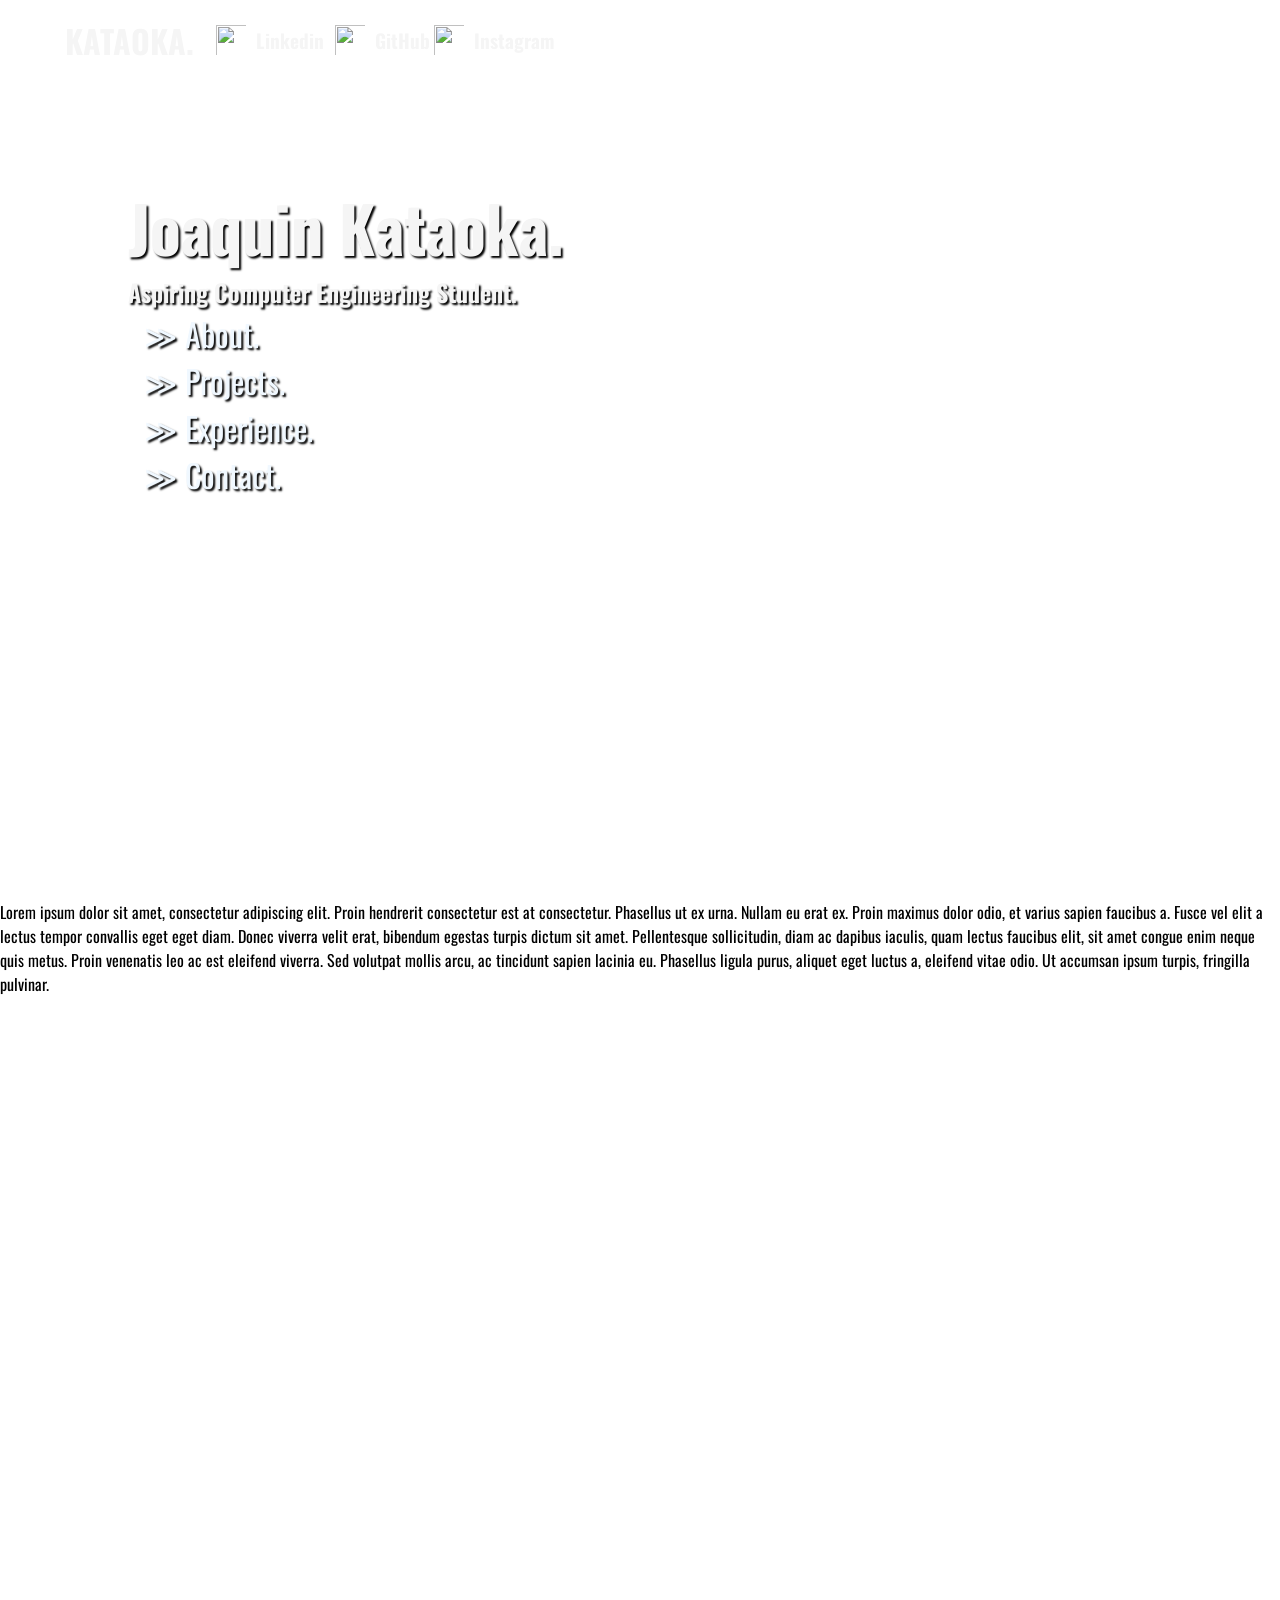
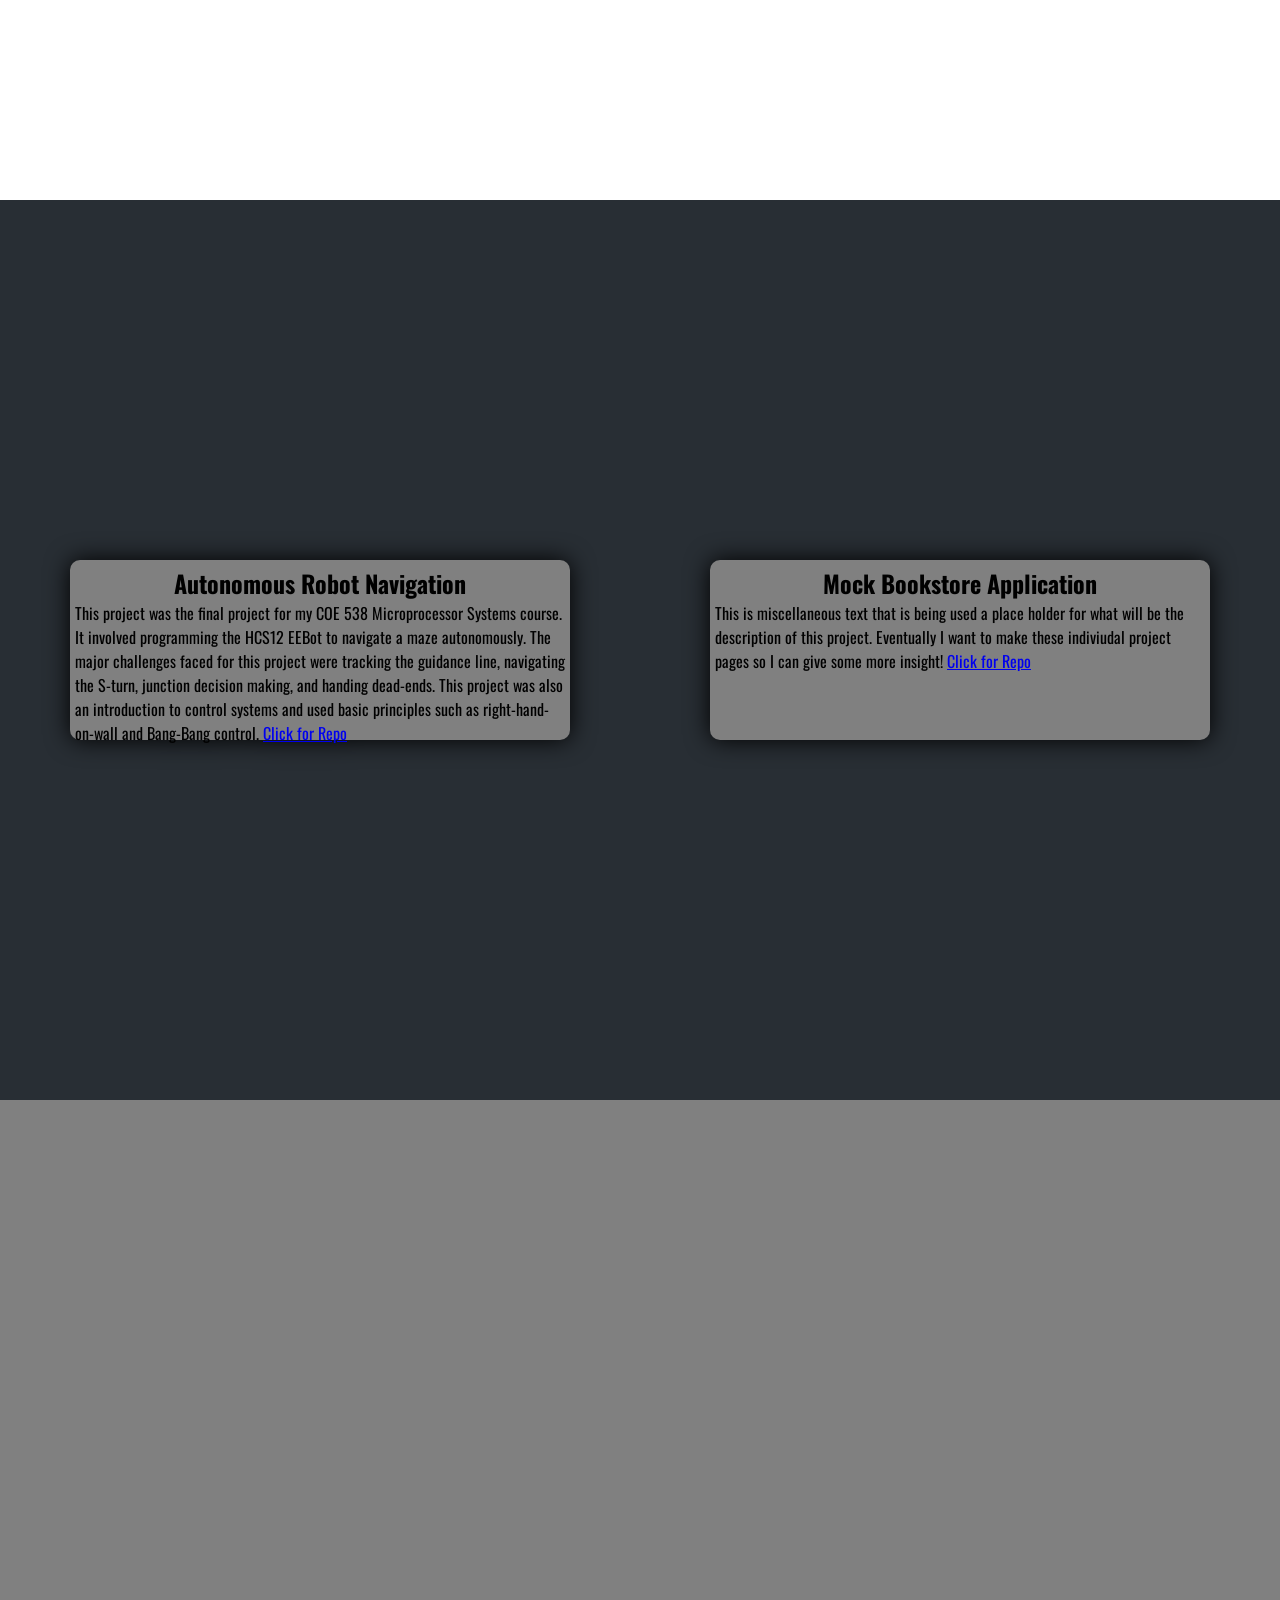
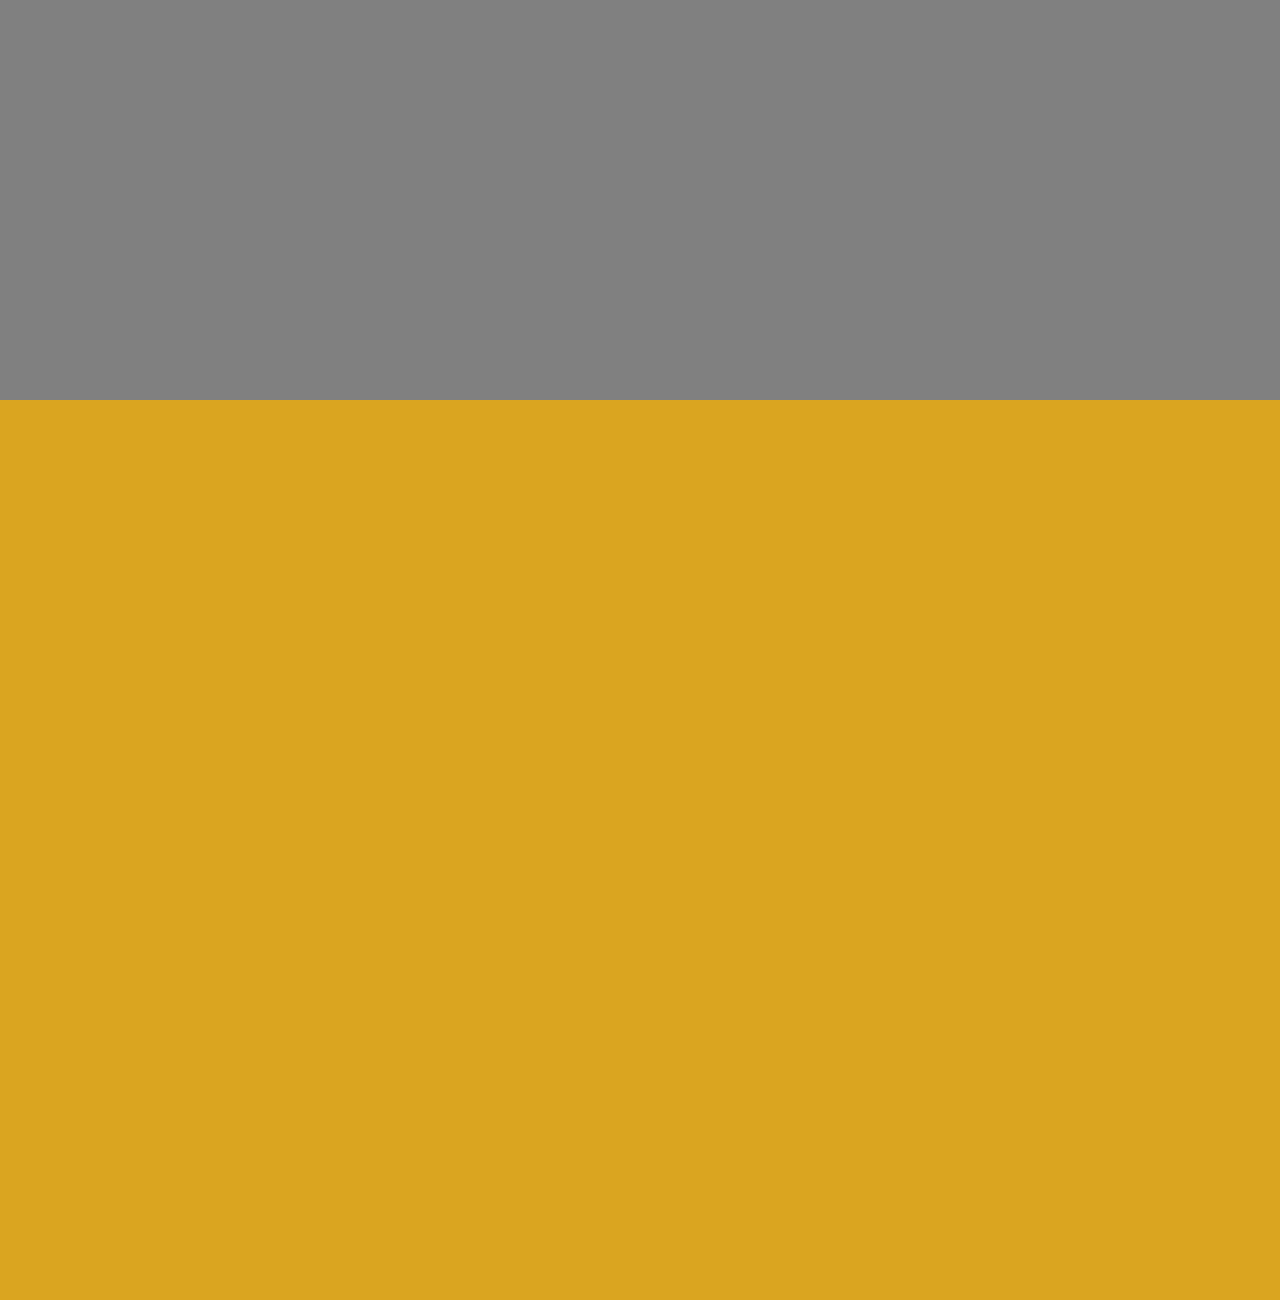
==== index.html @ 67aaed28 "Temporary commit to continue on laptop." ====
<!DOCTYPE html>
<html lang="en">
<head>
    <meta charset="UTF-8">
    <meta name="viewport" content="width=device-width, initial-scale=1.0">
    <title>J.K.Kataoka Website</title>
    <link rel = "stylesheet" href = "MainStyle.css"/>
    <link rel="preconnect" href="https://fonts.googleapis.com">
    <link rel="preconnect" href="https://fonts.gstatic.com" crossorigin>
    <link href="https://fonts.googleapis.com/css2?family=Oswald:wght@400;700&display=swap" rel="stylesheet">
    <script src="https://code.jquery.com/jquery-3.7.1.min.js" integrity="sha256-/JqT3SQfawRcv/BIHPThkBvs0OEvtFFmqPF/lYI/Cxo=" crossorigin="anonymous"></script>
    <script defer src="App.js"></script>
</head>
<body>
    <!-- Navigation Bar/Menu -->
    <nav class="navbar"> 
        <div class="navbar__container">
            <a href="#hero" id="navbar__logo">KATAOKA.</a>
            <div class="navbar_toggle" id="mobile-menu">
            <span class="bar"></span>
            <span class="bar"></span>
            <span class="bar"></span>
            </div>
            <ul class="navbar__menu">
            <li class="navbar__btn">
                <a href="https://www.linkedin.com/in/joaquinkataoka" target = "_blank" class="button">
                    <img src="Images/LinkedinLogo.png", class = "logo">
                    Linkedin
                </a>
            </li>
            <li class="navbar__btn">
                <a href="https://github.com/Keiji453" target = "_blank"  class="button">
                    <img src="Images/GitHubLogo.png", class = "logo">
                    GitHub
                </a>
            </li>
            <le class="navbar__btn">
                <a href="https://www.instagram.com/keiji_kataoka/"  target = "_blank" class="button">
                    <img src="Images/InstagramLogo.png" class = "logo">
                    Instagram
                </a>
            </le>
            </ul>
        </div>
    </nav>
    
    <!-- Title Section -->
    <section class="main" id = "hero">
        <div class="main__container">
            <div class="menu_container">
                <div class="menu_header">
                    <h1>Joaquin Kataoka.</h1>
                    <h2>Aspiring Computer Engineering Student.</h2>
                </div>
                <!--Add links bar here-->
                <div class="page__links__container">
                    <ul class="page__links__list">
                        <li class="page__link">
                            <a href="#about" class = "link">
                                ≫ About.
                            </a>
                        </li>
                        <li class="page__link">
                            <a href="#projects" class = "link">
                                ≫ Projects.
                            </a>
                        </li>
                        <li class="page__link">
                            <a href="#experience" class = "link">
                                ≫ Experience.
                            </a>
                        </li>
                        <li class="page__link">
                            <a href="#contact" class = "link">
                                ≫ Contact.
                            </a>
                        </li>
                    </ul>
                </div>
            </div>
        </div>
    </section>

    <!-- About section -->
    <section class="about" id="about">
        <div class="about__container">
            <div class="about__contents">
                <p>
                    Lorem ipsum dolor sit amet, consectetur adipiscing elit. Proin hendrerit consectetur est at consectetur. Phasellus ut ex urna. Nullam eu erat ex. Proin maximus dolor odio, et varius sapien faucibus a. Fusce vel elit a lectus tempor convallis eget eget diam. Donec viverra velit erat, bibendum egestas turpis dictum sit amet. Pellentesque sollicitudin, diam ac dapibus iaculis, quam lectus faucibus elit, sit amet congue enim neque quis metus. Proin venenatis leo ac est eleifend viverra. Sed volutpat mollis arcu, ac tincidunt sapien lacinia eu. Phasellus ligula purus, aliquet eget luctus a, eleifend vitae odio. Ut accumsan ipsum turpis, fringilla pulvinar.
                </p>
            </div>
        </div>
    </section>

    <!-- Projects Section -->
    <section class="projects" id="projects">
        <div class="projects__title__card">
          <h1>Projects.</h1>
        </div>
        <div class="projects__container">
          <div class="project__card">
            <h2>Autonomous Robot Navigation</h2>
            <p>This project was the final project for my COE 538 Microprocessor Systems course. It involved programming the HCS12 EEBot to navigate a maze autonomously. The major challenges faced for this project were tracking the guidance line, navigating the S-turn, junction decision making, and handing dead-ends. This project was also an introduction to control systems and used basic principles such as right-hand-on-wall and Bang-Bang control.  <a href="https://github.com/Keiji453/EEBot-Maze-Navigation---COE-538" target="_blank">Click for Repo</a></p>
          </div>
          <div class="project__card">
            <h2>Mock Bookstore Application</h2>
            <p>This is miscellaneous text that is being used a place holder for what will be the description of this project. Eventually I want to make these indiviudal project pages so I can give some more insight! <a href="https://github.com/Keiji453/COE528-Group-16-Final-Project" target="_blank">Click for Repo</a></p>
          </div>
        </div>
    </section>

    <section class="experience" id="experience"></section>
    <section class="contact" id="contact"></section>

    <!-- <div class="noise"></div> -->
</body>
</html>
---- MainStyle.css ----
*{
    box-sizing: border-box;
    margin: 0;
    padding: 0;
    font-family: 'Oswald', sans-serif;
}

html {
    scroll-behavior: smooth;
}

section {
    height: 100vh;
    width: 100vw;
}

/* Navigation Bar */

.navbar{
    background: none;
    height: 80px;
    display: flex;
    justify-content: center;
    align-items: center;
    font-size: 1.2rem;
    position: fixed; 
    top: 0px;
    z-index: 999; /*Forces to top*/
}

.navbar__container {
    display: flex;
    justify-content: space-between;
    height: 80px;
    z-index: 1;
    width: 100%;
    margin: 0 auto;
    padding: 0 50px;
    font-weight: bold;
}

#navbar__logo{
    margin: 15px;
    display: flex;
    align-items: center;
    cursor: pointer;
    text-decoration: none;
    font-size: 2rem;
    color: whitesmoke;
}

.navbar__menu {
    display: flex;
    align-items: center;
    list-style: none;
    text-align: center;
}

.navbar__btn {
    display: flex;
    justify-content: center;
    align-items: center;
    padding: 0 1rem;
    width: 100%;
}

.logo {
    height: 50px;
    width: 50px;
    padding: 10px;
}

.button {
    display: flex;
    justify-content: center;
    align-items: center;
    text-decoration: none;
    padding: 10px 10px;
    height: 48px;
    width: 48px;
    border: none;
    outline: none;
    background: none;
    color: whitesmoke;
    margin: 0 1rem;
}

.button:hover {
    color: aqua;
    transition: all 0.3s ease;
}
/* Main Section */
.main__container {
    overflow: hidden;
    display:flex;
    justify-content: center;
    align-items: center;
    background-image: url('Images/Background_Toronto.jpg');
    height: 100vh;
    top: 0px;

    /* Create the parallax scrolling effect */
    background-attachment: fixed;
    background-position: center;
    background-repeat: no-repeat;
    background-size: cover;
}

/* .main__content {
    position: absolute;
    top: 20vh;
    left: 10vw;
    z-index: 1;
}

.main__content h1 {
    font-size: 4rem;
    color: whitesmoke;
    text-shadow: 2px 2px 2px black;
}
.main__content h2 {
    font-size: 1.5rem;
    color: whitesmoke;
    text-shadow: 2px 2px 2px black;
} */

.menu_container {
    position: fixed;
    top: 20vh;
    left: 10vw;
    z-index: 9999;
}

.menu_container h1 {
    font-size: 4rem;
    color: whitesmoke;
    text-shadow: 2px 2px 2px black;
}
.menu_container h2 {
    font-size: 1.5rem;
    color: whitesmoke;
    text-shadow: 2px 2px 2px black;
}

.page__links__container {
    align-self: last baseline;
    display: grid ;
    height: 60vh;
    width: 100vw;
    grid-template-columns: 1fr 1fr;
    grid-column: 50vw;
}

/* .page__links__list {
    background-color: transparent;
    margin: 0 9rem;
    padding: 0 3rem;
    width: 75%;
    list-style:disc;
} */

.page__link {
    display: flex;
    justify-content: left;
    align-items: left;
    padding: 0 1rem;
    width: 100%;
}

.link {
    color:aliceblue;
    text-decoration: none;
    text-shadow: 2px 2px 2px black;
    font-size: 2rem;
    border: none;
    outline: none;
    background: none;
    transition: color 0.5s ease, font-weight 0.5s ease;
}

.link-active {
    margin-left: 1ch;
    color: aqua;
}

.link:hover {
    color: aqua;
    transition: all 0.3s ease;
}

/* About Section */

.about__container {

}

.about__container {

}

/* Projects Section */
.projects {
    background-color: chocolate;
}

.projects__title__card {
    position:absolute;
    left: 0;
    top: 110vh;
    display: flex;
    justify-content: center;
    align-items: center;
    z-index: 1;
    width: 100%;
    max-width: 35vw;
    padding: 0;
    border-radius: 10px;
    color: white;
    font-size: 2.5rem;
}


.projects__container {
    display: grid;
    grid-template-columns: 1fr 1fr;
    align-items: center;
    justify-self: center;
    margin: 0 auto;
    height: 100vh;
    background-color: #282E34;
    z-index: 0;
    width: 100%;
    max-width: 100vw;
    padding: 0;
}

.project__card {
    display: grid;
    grid-template-rows: 0.25fr 1.75fr;
    justify-items: center;
    z-index: 3;
    margin: 0 auto;
    height: 20vh;
    background-color: grey;
    width: 100%;
    max-width: 500px;
    padding: 5px;
    border-radius: 10px;
    filter:drop-shadow(0 0 0.75rem black);
}

.experience {
    background-color: grey;
}

.contact {
    background-color: goldenrod;
}
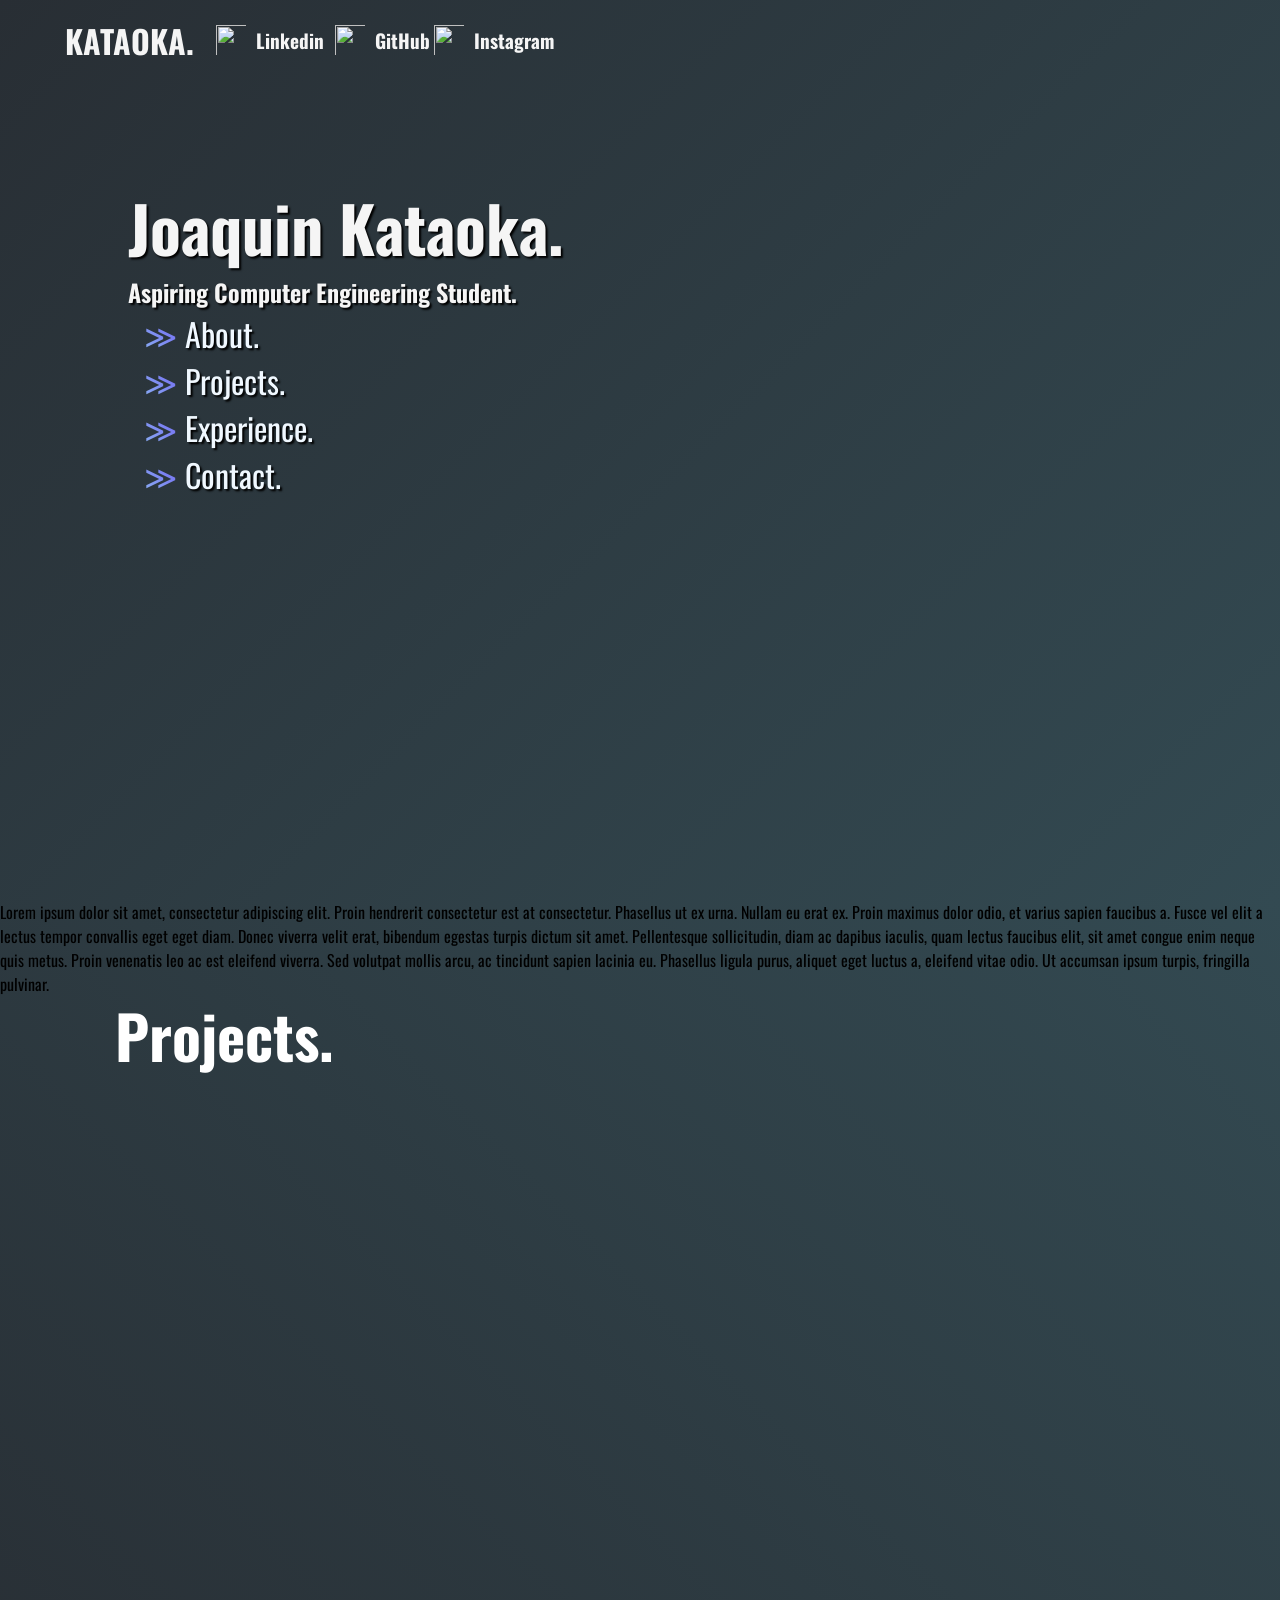
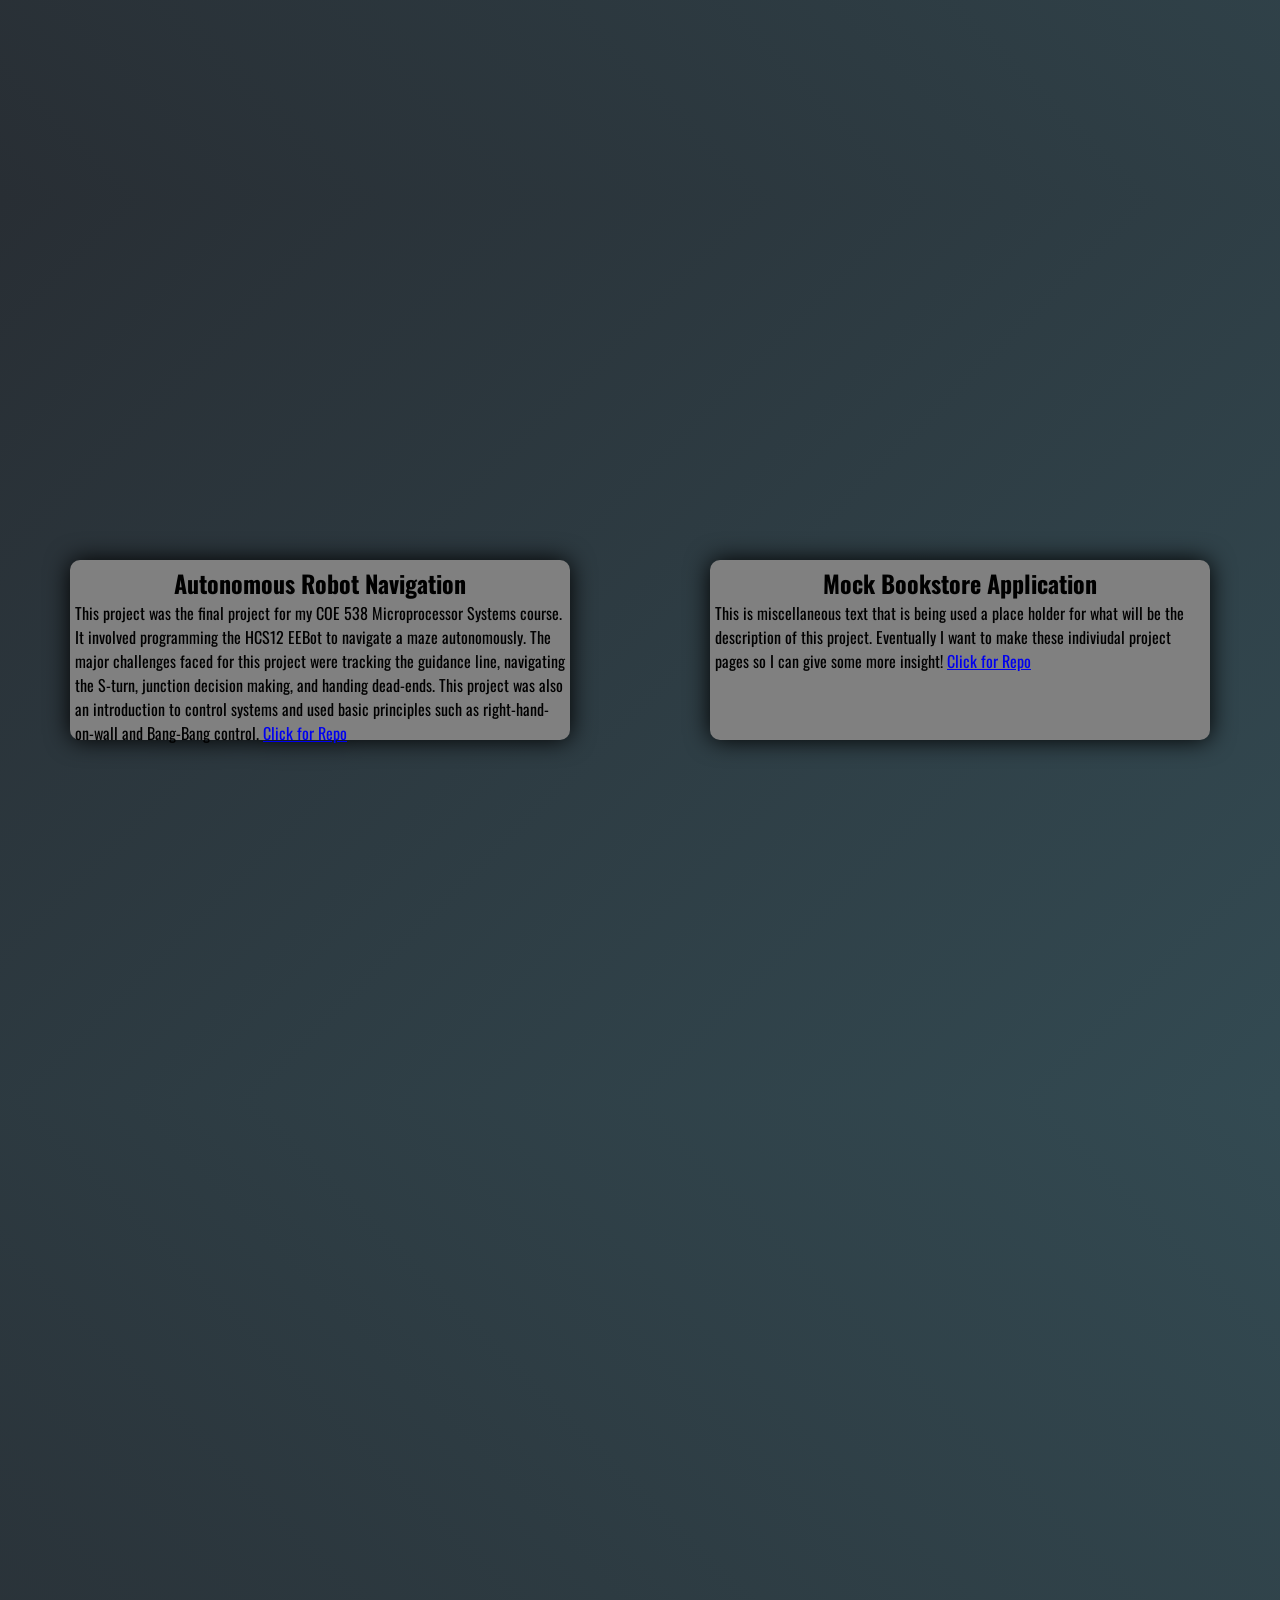
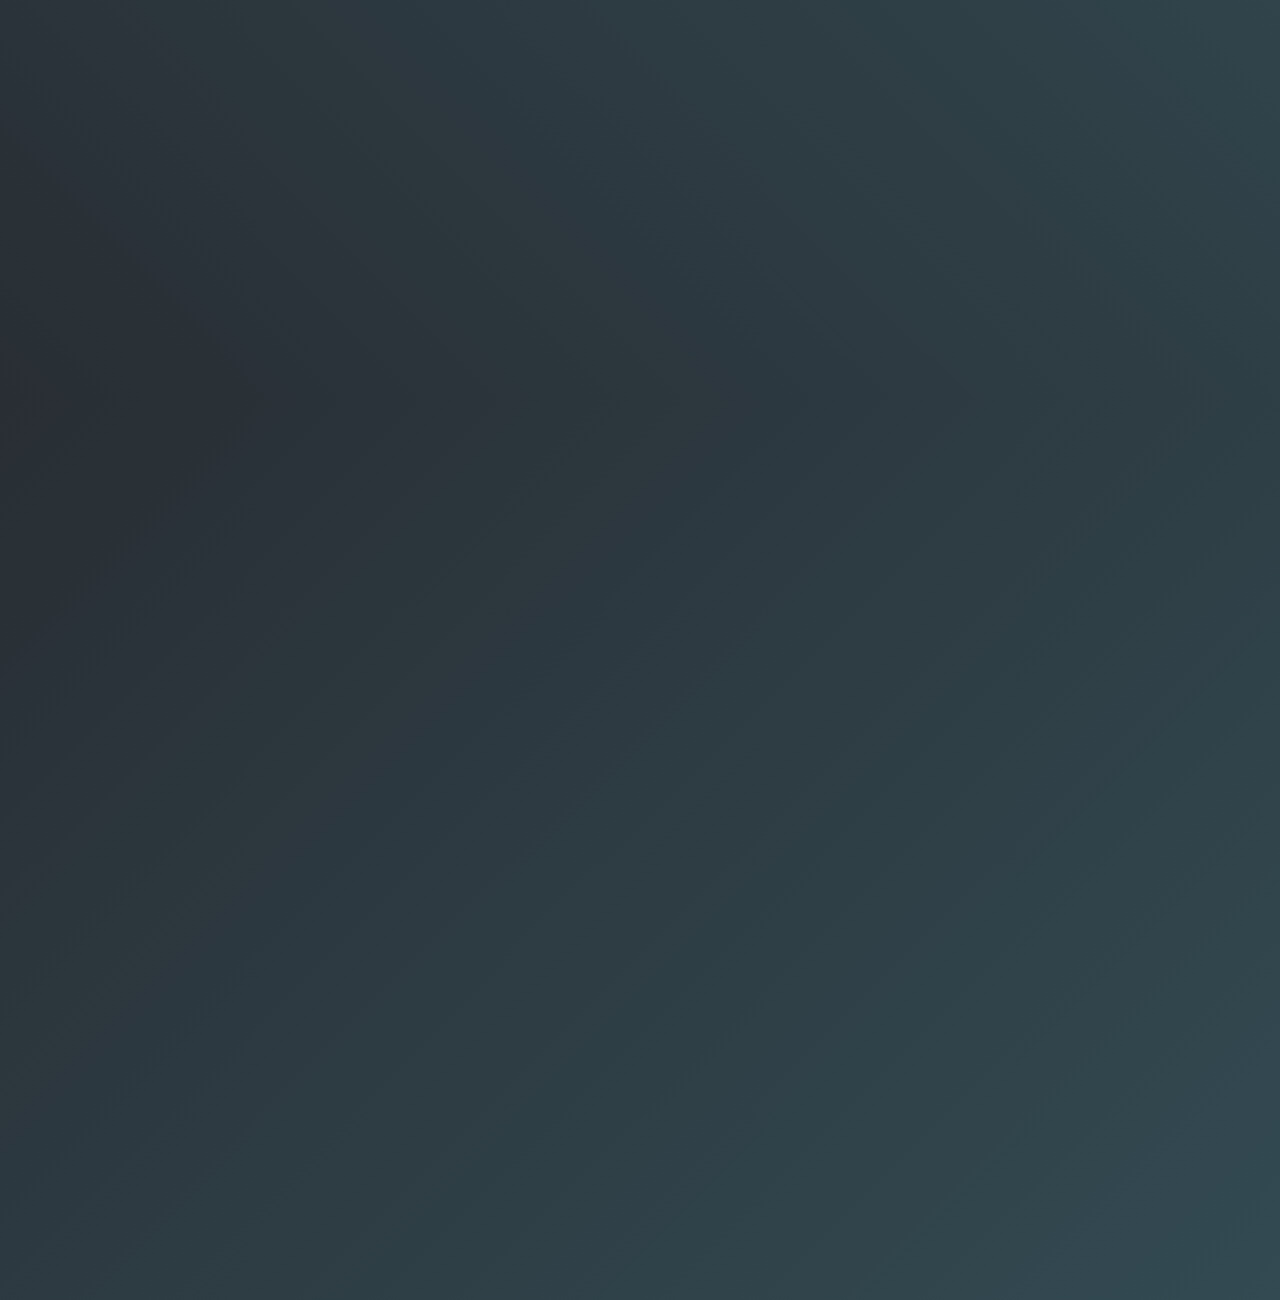
==== commit e172b48a: "Add some fancy css styling to the pages, change pointer link arrows to before pseudo elements." ====
--- a/index.html
+++ b/index.html
@@ -57,22 +57,22 @@
                     <ul class="page__links__list">
                         <li class="page__link">
                             <a href="#about" class = "link">
-                                ≫ About.
+                                About.
                             </a>
                         </li>
                         <li class="page__link">
                             <a href="#projects" class = "link">
-                                ≫ Projects.
+                                Projects.
                             </a>
                         </li>
                         <li class="page__link">
                             <a href="#experience" class = "link">
-                                ≫ Experience.
+                                Experience.
                             </a>
                         </li>
                         <li class="page__link">
                             <a href="#contact" class = "link">
-                                ≫ Contact.
+                                Contact.
                             </a>
                         </li>
                     </ul>
--- a/MainStyle.css
+++ b/MainStyle.css
@@ -9,9 +9,18 @@
     scroll-behavior: smooth;
 }
 
+section:nth-child(even) {
+    background-image: linear-gradient(315deg, #334A52, #282E34);
+}
+
+section:nth-child(odd) {
+    background-image: linear-gradient(225deg, #334A52, #282E34);
+}
+
 section {
     height: 100vh;
     width: 100vw;
+    
 }
 
 /* Navigation Bar */
@@ -167,6 +176,7 @@
     width: 100%;
 }
 
+
 .link {
     color:aliceblue;
     text-decoration: none;
@@ -178,6 +188,17 @@
     transition: color 0.5s ease, font-weight 0.5s ease;
 }
 
+.link::before {
+    background-image: linear-gradient(45deg,rgb(140, 181, 242),rgb(110, 89, 243));
+    background-clip: text;
+    color: transparent;
+    text-shadow: none;
+    font: inherit;
+    font-size: inherit;
+    content: "≫";
+}
+
+
 .link-active {
     margin-left: 1ch;
     color: aqua;
@@ -227,7 +248,7 @@
     justify-self: center;
     margin: 0 auto;
     height: 100vh;
-    background-color: #282E34;
+    /* background-color: #282E34; */
     z-index: 0;
     width: 100%;
     max-width: 100vw;
@@ -249,10 +270,10 @@
     filter:drop-shadow(0 0 0.75rem black);
 }
 
-.experience {
+/* .experience {
     background-color: grey;
 }
 
 .contact {
     background-color: goldenrod;
-}+} */
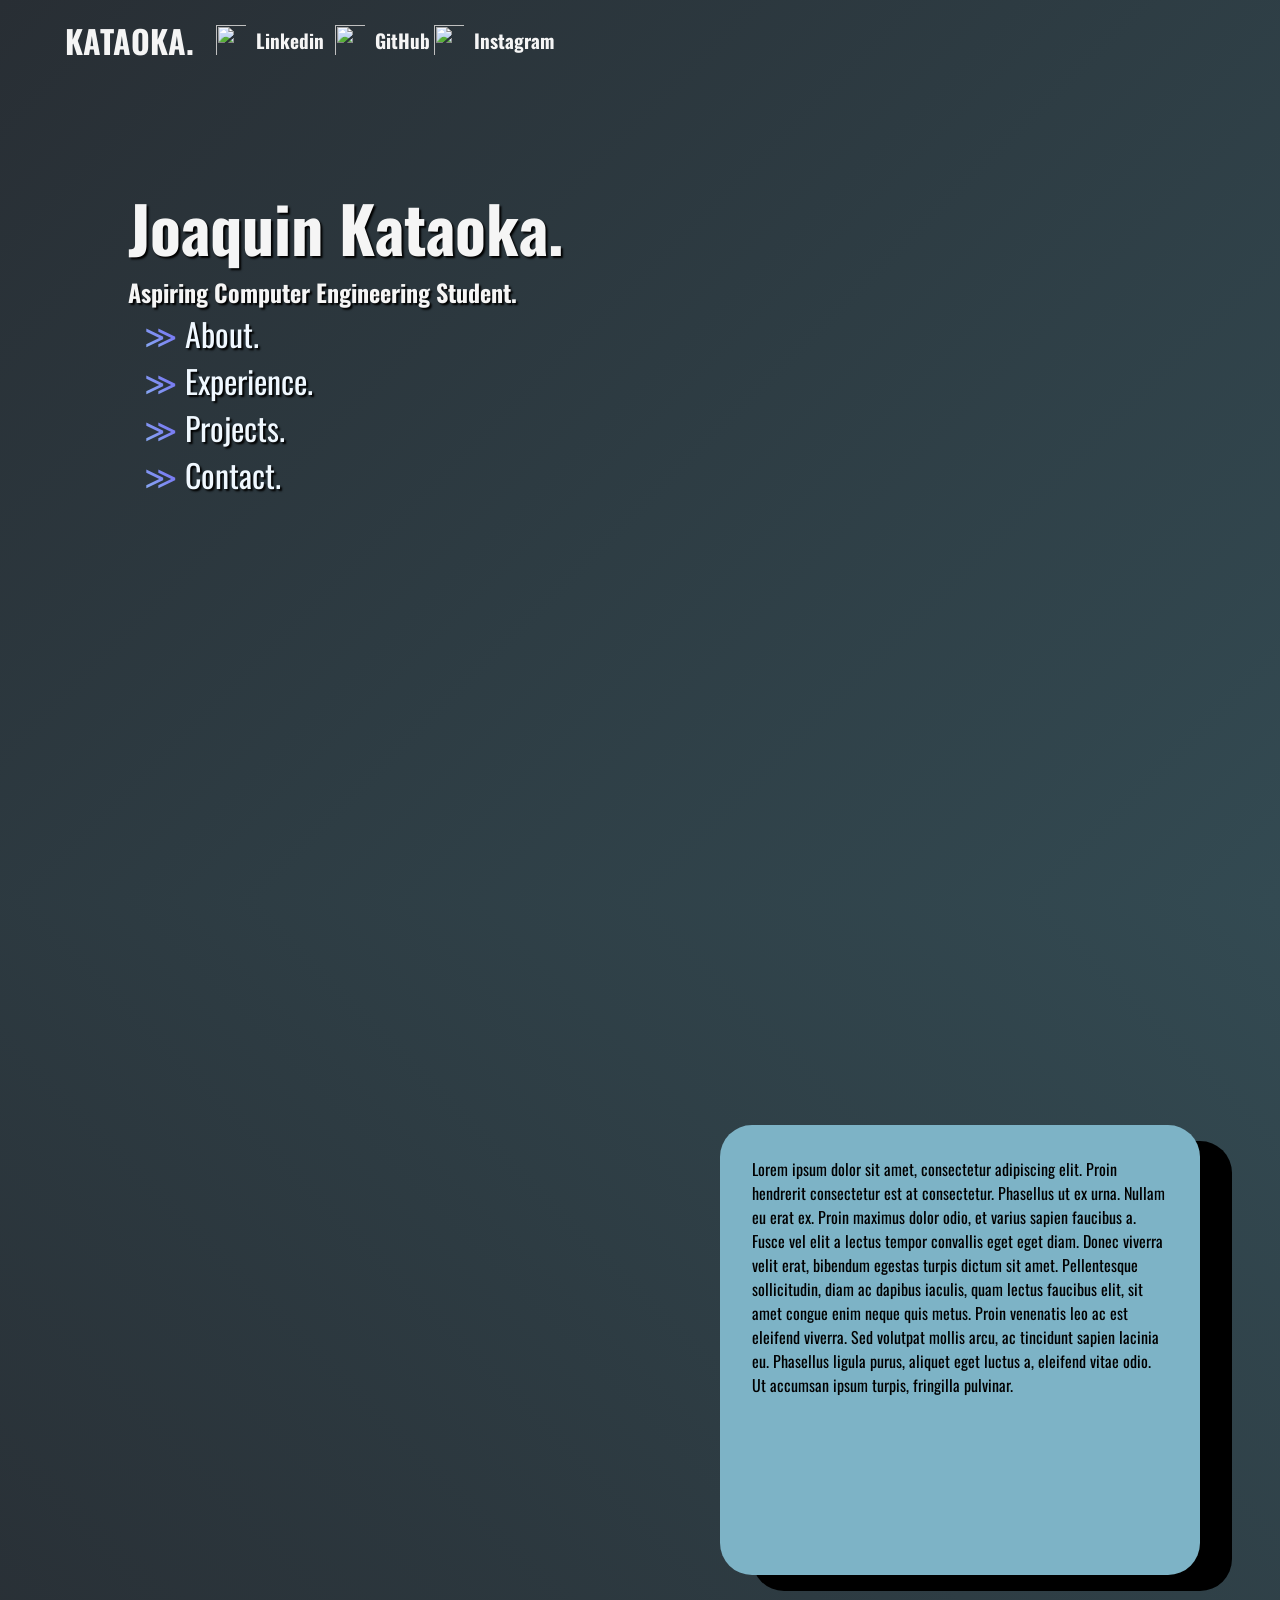
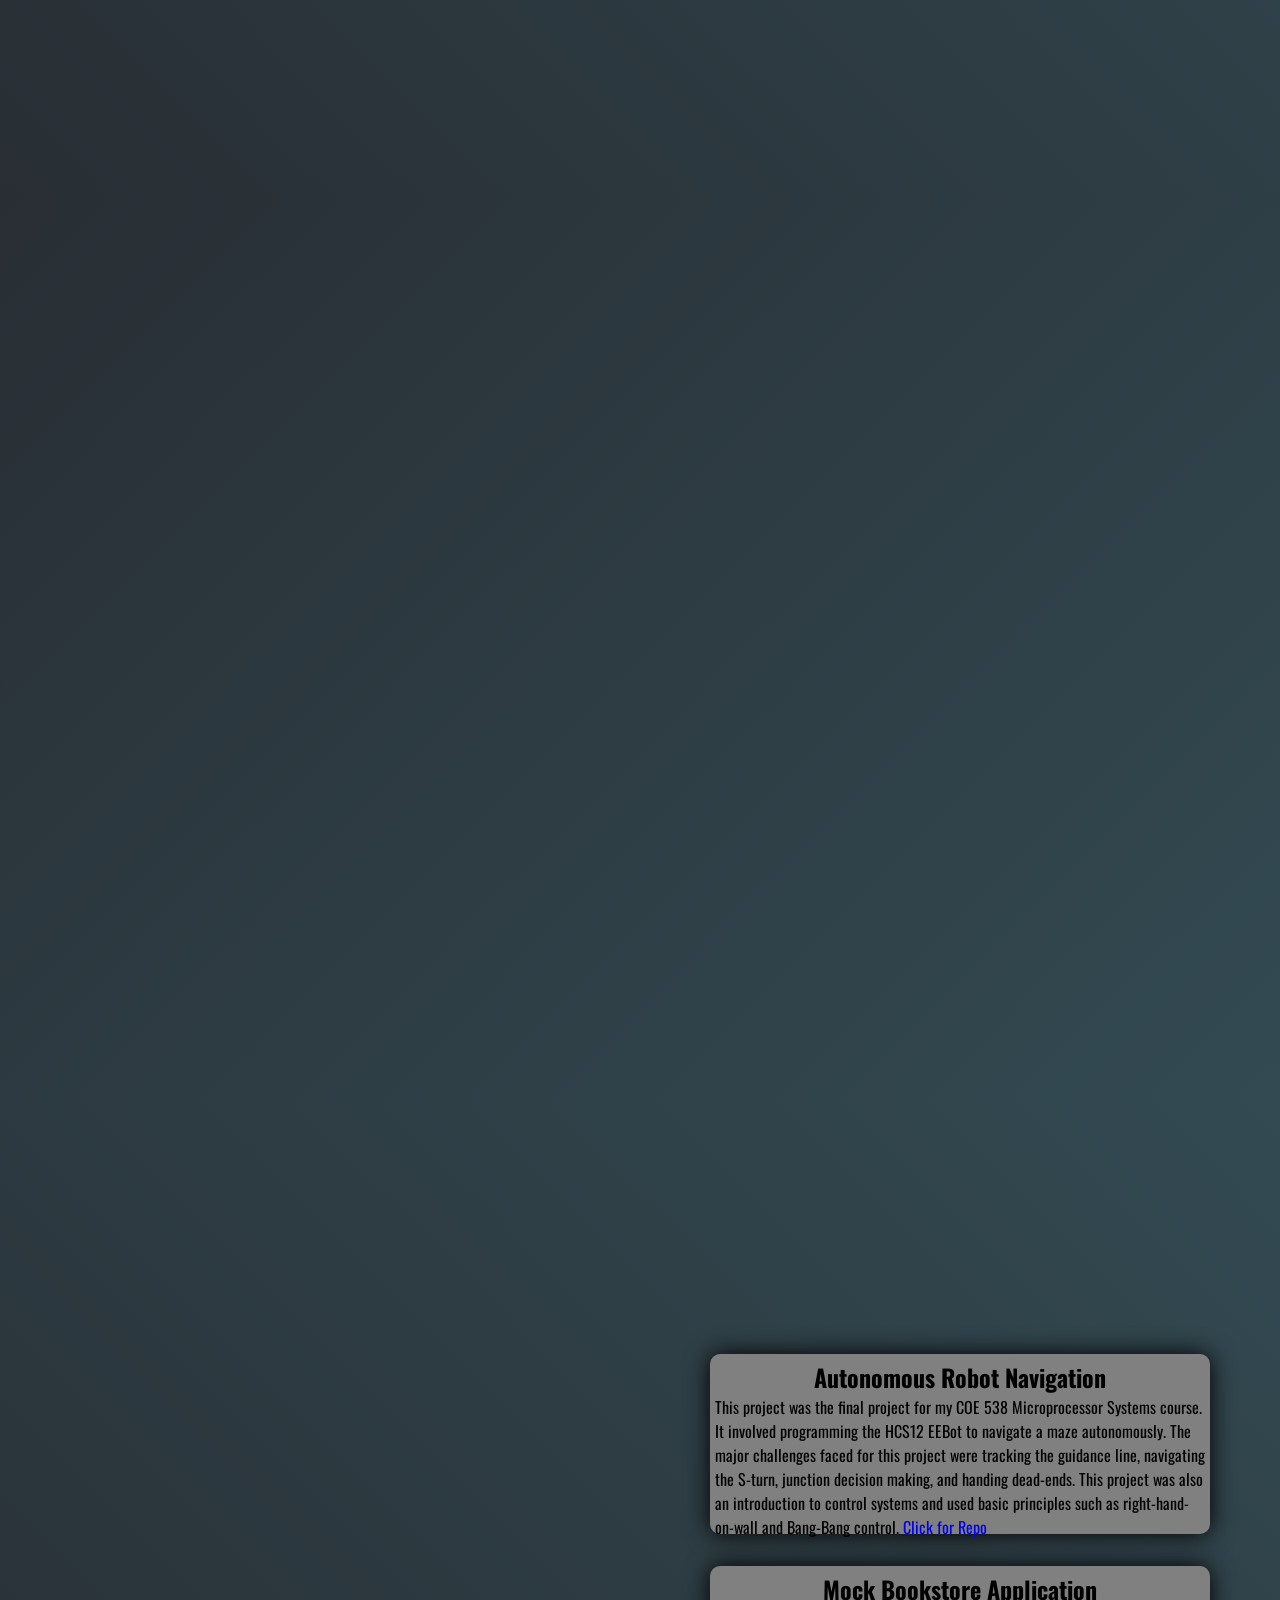
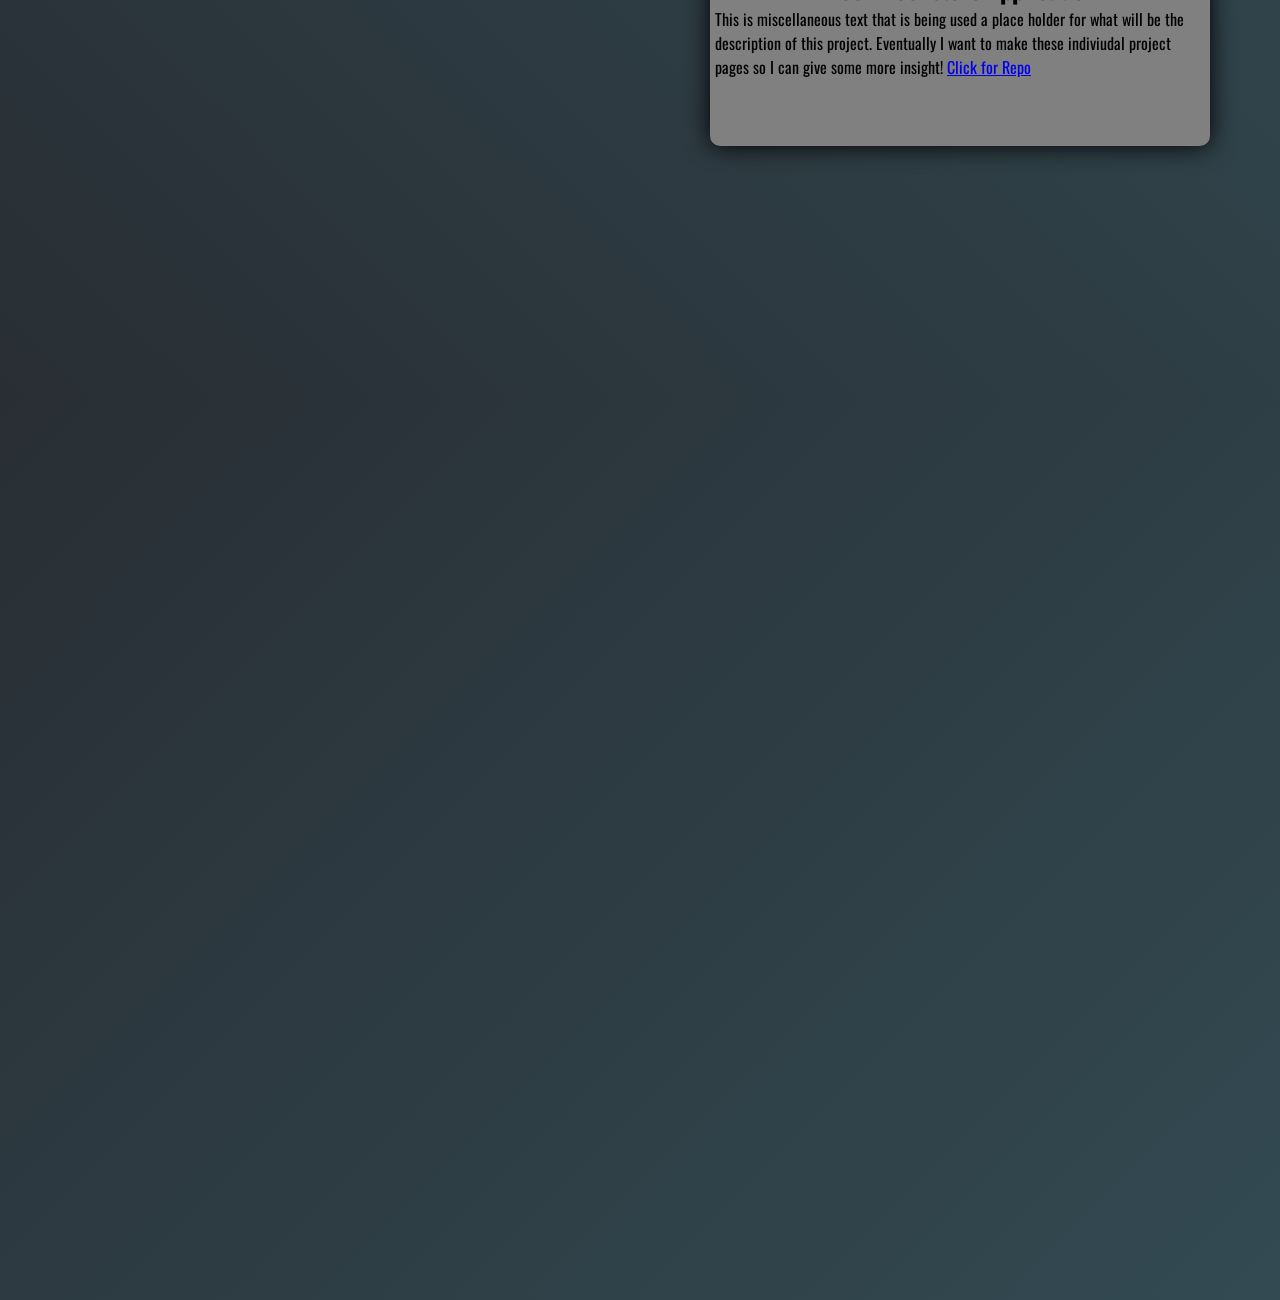
==== commit af842125: "Fomrmats about and projects pages to new format" ====
--- a/index.html
+++ b/index.html
@@ -61,13 +61,13 @@
                             </a>
                         </li>
                         <li class="page__link">
-                            <a href="#projects" class = "link">
-                                Projects.
+                            <a href="#experience" class = "link">
+                                Experience.
                             </a>
                         </li>
                         <li class="page__link">
-                            <a href="#experience" class = "link">
-                                Experience.
+                            <a href="#projects" class = "link">
+                                Projects.
                             </a>
                         </li>
                         <li class="page__link">
@@ -85,31 +85,40 @@
     <section class="about" id="about">
         <div class="about__container">
             <div class="about__contents">
-                <p>
-                    Lorem ipsum dolor sit amet, consectetur adipiscing elit. Proin hendrerit consectetur est at consectetur. Phasellus ut ex urna. Nullam eu erat ex. Proin maximus dolor odio, et varius sapien faucibus a. Fusce vel elit a lectus tempor convallis eget eget diam. Donec viverra velit erat, bibendum egestas turpis dictum sit amet. Pellentesque sollicitudin, diam ac dapibus iaculis, quam lectus faucibus elit, sit amet congue enim neque quis metus. Proin venenatis leo ac est eleifend viverra. Sed volutpat mollis arcu, ac tincidunt sapien lacinia eu. Phasellus ligula purus, aliquet eget luctus a, eleifend vitae odio. Ut accumsan ipsum turpis, fringilla pulvinar.
-                </p>
+                <div class="about__flex_container">
+                    <div class="about__text_container">
+                        <p>
+                            Lorem ipsum dolor sit amet, consectetur adipiscing elit. Proin hendrerit consectetur est at consectetur. Phasellus ut ex urna. Nullam eu erat ex. Proin maximus dolor odio, et varius sapien faucibus a. Fusce vel elit a lectus tempor convallis eget eget diam. Donec viverra velit erat, bibendum egestas turpis dictum sit amet. Pellentesque sollicitudin, diam ac dapibus iaculis, quam lectus faucibus elit, sit amet congue enim neque quis metus. Proin venenatis leo ac est eleifend viverra. Sed volutpat mollis arcu, ac tincidunt sapien lacinia eu. Phasellus ligula purus, aliquet eget luctus a, eleifend vitae odio. Ut accumsan ipsum turpis, fringilla pulvinar.
+                        </p>
+                    </div>
+                </div>
             </div>
         </div>
     </section>
 
+    <section class="experience" id="experience"></section>
+
     <!-- Projects Section -->
     <section class="projects" id="projects">
-        <div class="projects__title__card">
-          <h1>Projects.</h1>
-        </div>
         <div class="projects__container">
-          <div class="project__card">
-            <h2>Autonomous Robot Navigation</h2>
-            <p>This project was the final project for my COE 538 Microprocessor Systems course. It involved programming the HCS12 EEBot to navigate a maze autonomously. The major challenges faced for this project were tracking the guidance line, navigating the S-turn, junction decision making, and handing dead-ends. This project was also an introduction to control systems and used basic principles such as right-hand-on-wall and Bang-Bang control.  <a href="https://github.com/Keiji453/EEBot-Maze-Navigation---COE-538" target="_blank">Click for Repo</a></p>
-          </div>
-          <div class="project__card">
-            <h2>Mock Bookstore Application</h2>
-            <p>This is miscellaneous text that is being used a place holder for what will be the description of this project. Eventually I want to make these indiviudal project pages so I can give some more insight! <a href="https://github.com/Keiji453/COE528-Group-16-Final-Project" target="_blank">Click for Repo</a></p>
-          </div>
+            <ul>
+                <li>
+                    <div class="project__card">
+                        <h2>Autonomous Robot Navigation</h2>
+                        <p>This project was the final project for my COE 538 Microprocessor Systems course. It involved programming the HCS12 EEBot to navigate a maze autonomously. The major challenges faced for this project were tracking the guidance line, navigating the S-turn, junction decision making, and handing dead-ends. This project was also an introduction to control systems and used basic principles such as right-hand-on-wall and Bang-Bang control.  <a href="https://github.com/Keiji453/EEBot-Maze-Navigation---COE-538" target="_blank">Click for Repo</a></p>
+                      </div>
+                </li>
+                <li>
+                    <div class="project__card">
+                        <h2>Mock Bookstore Application</h2>
+                        <p>This is miscellaneous text that is being used a place holder for what will be the description of this project. Eventually I want to make these indiviudal project pages so I can give some more insight! <a href="https://github.com/Keiji453/COE528-Group-16-Final-Project" target="_blank">Click for Repo</a></p>
+                      </div>
+                </li>
+            </ul>
         </div>
     </section>
 
-    <section class="experience" id="experience"></section>
+    
     <section class="contact" id="contact"></section>
 
     <!-- <div class="noise"></div> -->
--- a/MainStyle.css
+++ b/MainStyle.css
@@ -20,7 +20,6 @@
 section {
     height: 100vh;
     width: 100vw;
-    
 }
 
 /* Navigation Bar */
@@ -115,24 +114,6 @@
     background-size: cover;
 }
 
-/* .main__content {
-    position: absolute;
-    top: 20vh;
-    left: 10vw;
-    z-index: 1;
-}
-
-.main__content h1 {
-    font-size: 4rem;
-    color: whitesmoke;
-    text-shadow: 2px 2px 2px black;
-}
-.main__content h2 {
-    font-size: 1.5rem;
-    color: whitesmoke;
-    text-shadow: 2px 2px 2px black;
-} */
-
 .menu_container {
     position: fixed;
     top: 20vh;
@@ -154,26 +135,17 @@
 .page__links__container {
     align-self: last baseline;
     display: grid ;
-    height: 60vh;
-    width: 100vw;
-    grid-template-columns: 1fr 1fr;
-    grid-column: 50vw;
-}
-
-/* .page__links__list {
-    background-color: transparent;
-    margin: 0 9rem;
-    padding: 0 3rem;
-    width: 75%;
-    list-style:disc;
-} */
+}
+
+.page__links__list {
+    list-style-type: none;
+}
 
 .page__link {
-    display: flex;
+    /* display: flex; */
     justify-content: left;
-    align-items: left;
     padding: 0 1rem;
-    width: 100%;
+    /* width: 100%; */
 }
 
 
@@ -210,13 +182,27 @@
 }
 
 /* About Section */
-
-.about__container {
-
-}
-
-.about__container {
-
+.about__contents {
+    display: grid;
+    grid-template-columns: 50vw 50vw;
+    height: 100vh;
+}
+
+.about__flex_container {
+    grid-column-start: 2;
+    display: flex;
+    flex-direction: column;
+    flex-wrap: nowrap;
+    padding: 5em;
+    justify-content: center;
+}
+
+.about__text_container {
+    background: #7DB3C6;
+    height: 50vh;
+    padding: 2em;
+    border-radius: 2em;
+    box-shadow: 2em 1em;
 }
 
 /* Projects Section */
@@ -255,12 +241,17 @@
     padding: 0;
 }
 
+.projects__container ul {
+    list-style-type: none;
+    grid-column-start: 2;
+}
+
 .project__card {
     display: grid;
     grid-template-rows: 0.25fr 1.75fr;
     justify-items: center;
     z-index: 3;
-    margin: 0 auto;
+    margin: 2em auto;
     height: 20vh;
     background-color: grey;
     width: 100%;
@@ -268,12 +259,4 @@
     padding: 5px;
     border-radius: 10px;
     filter:drop-shadow(0 0 0.75rem black);
-}
-
-/* .experience {
-    background-color: grey;
-}
-
-.contact {
-    background-color: goldenrod;
-} */+}
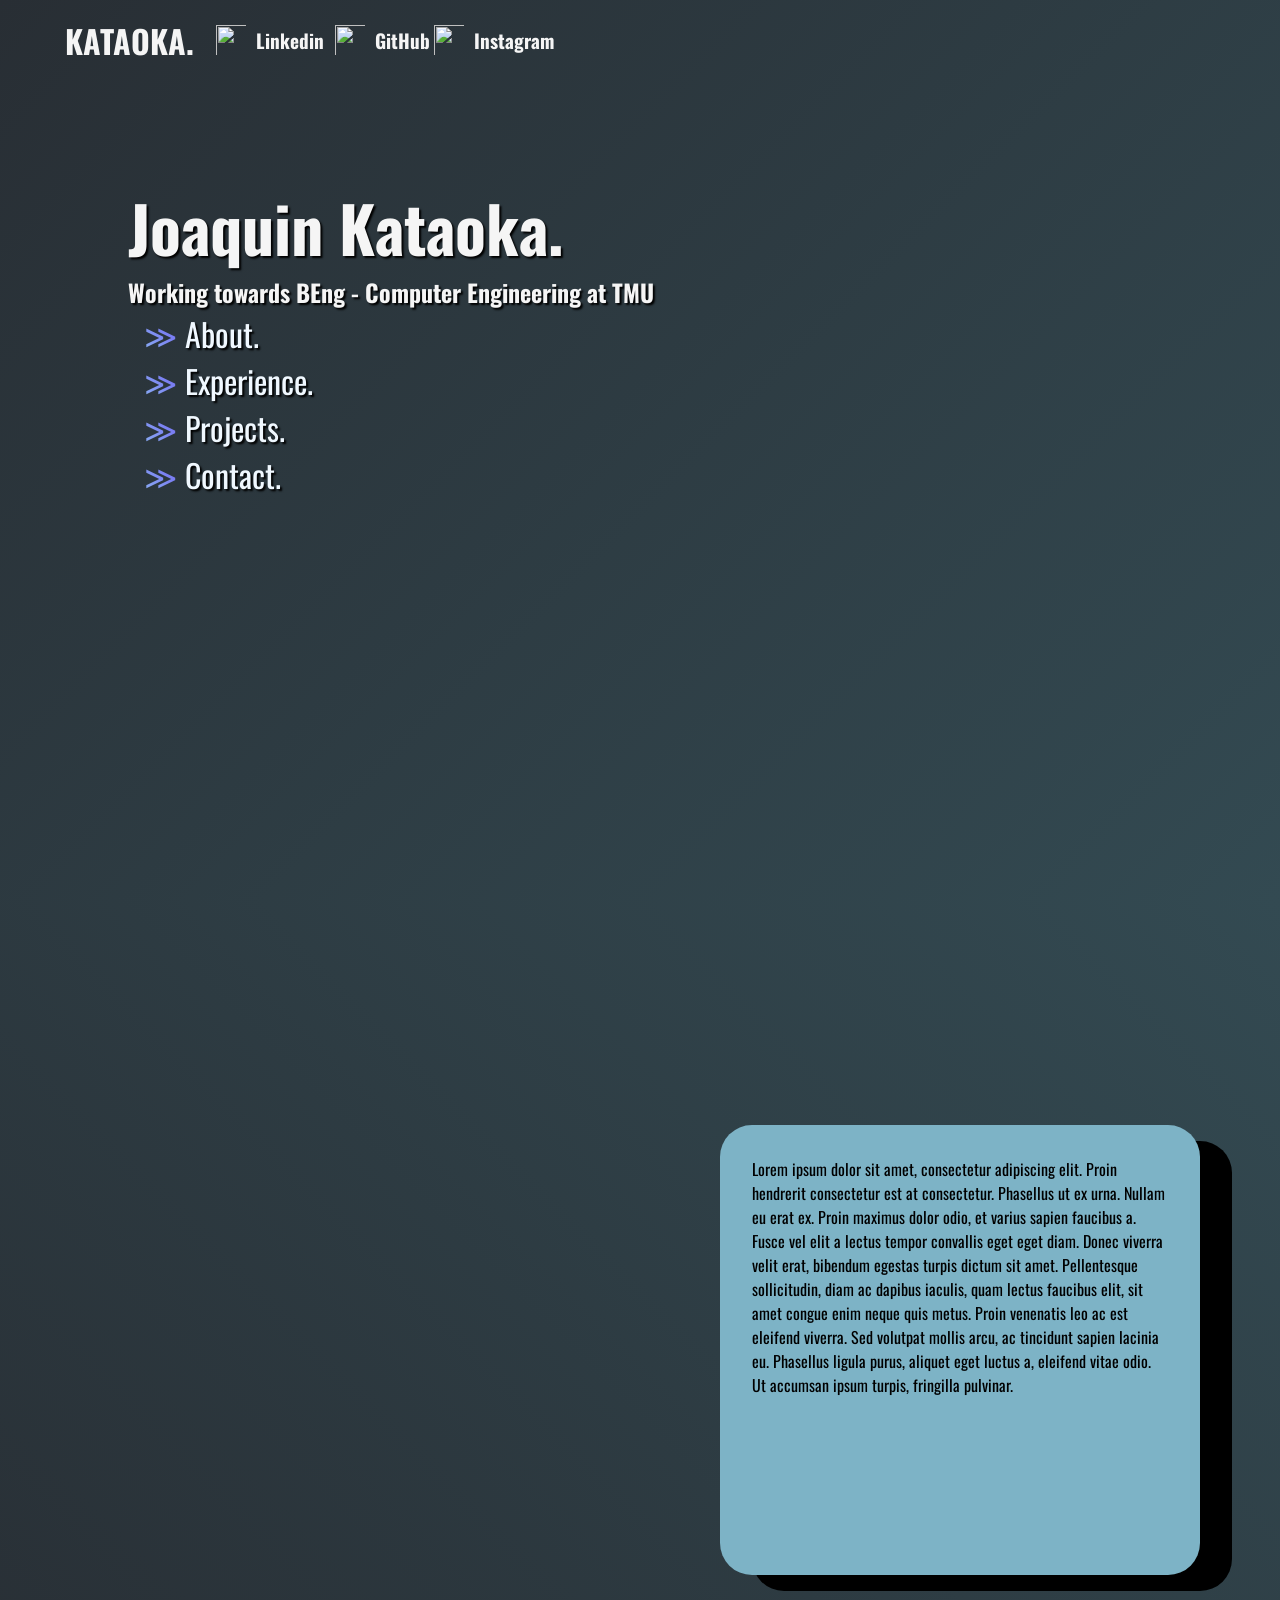
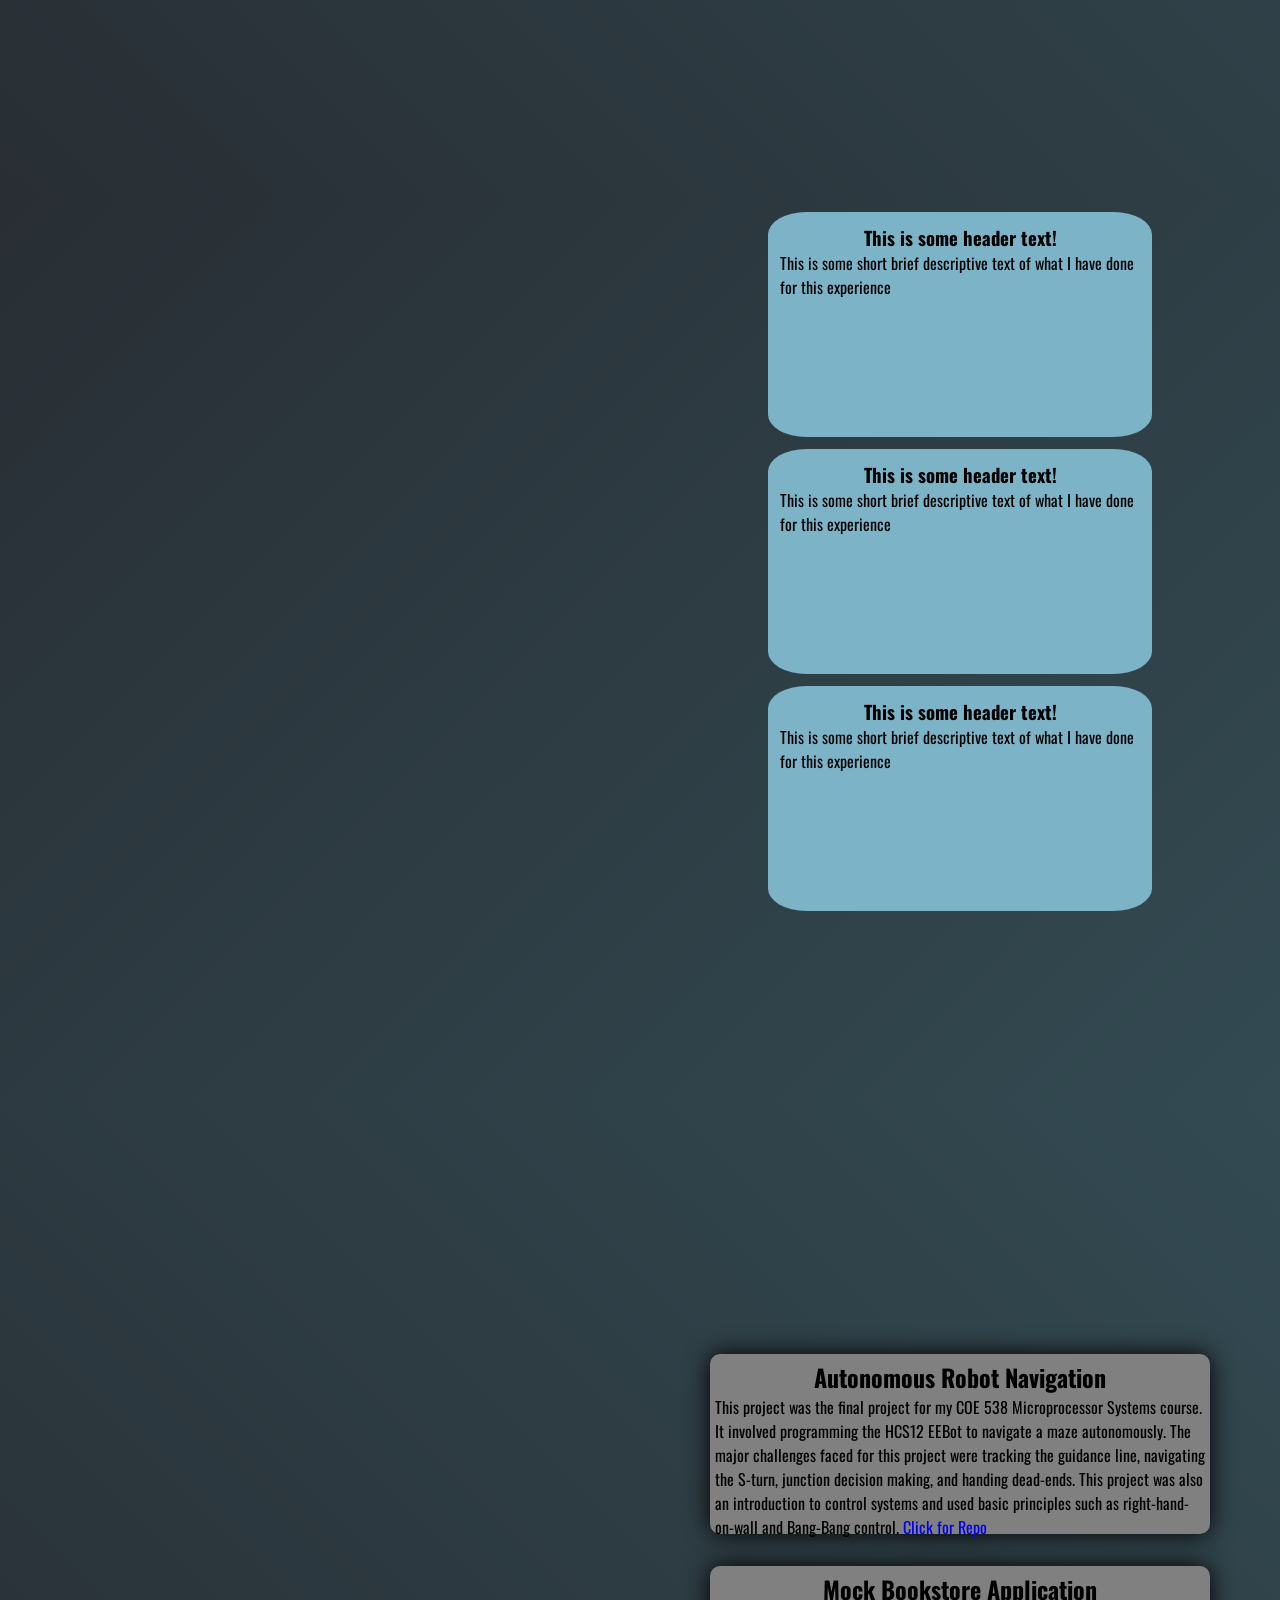
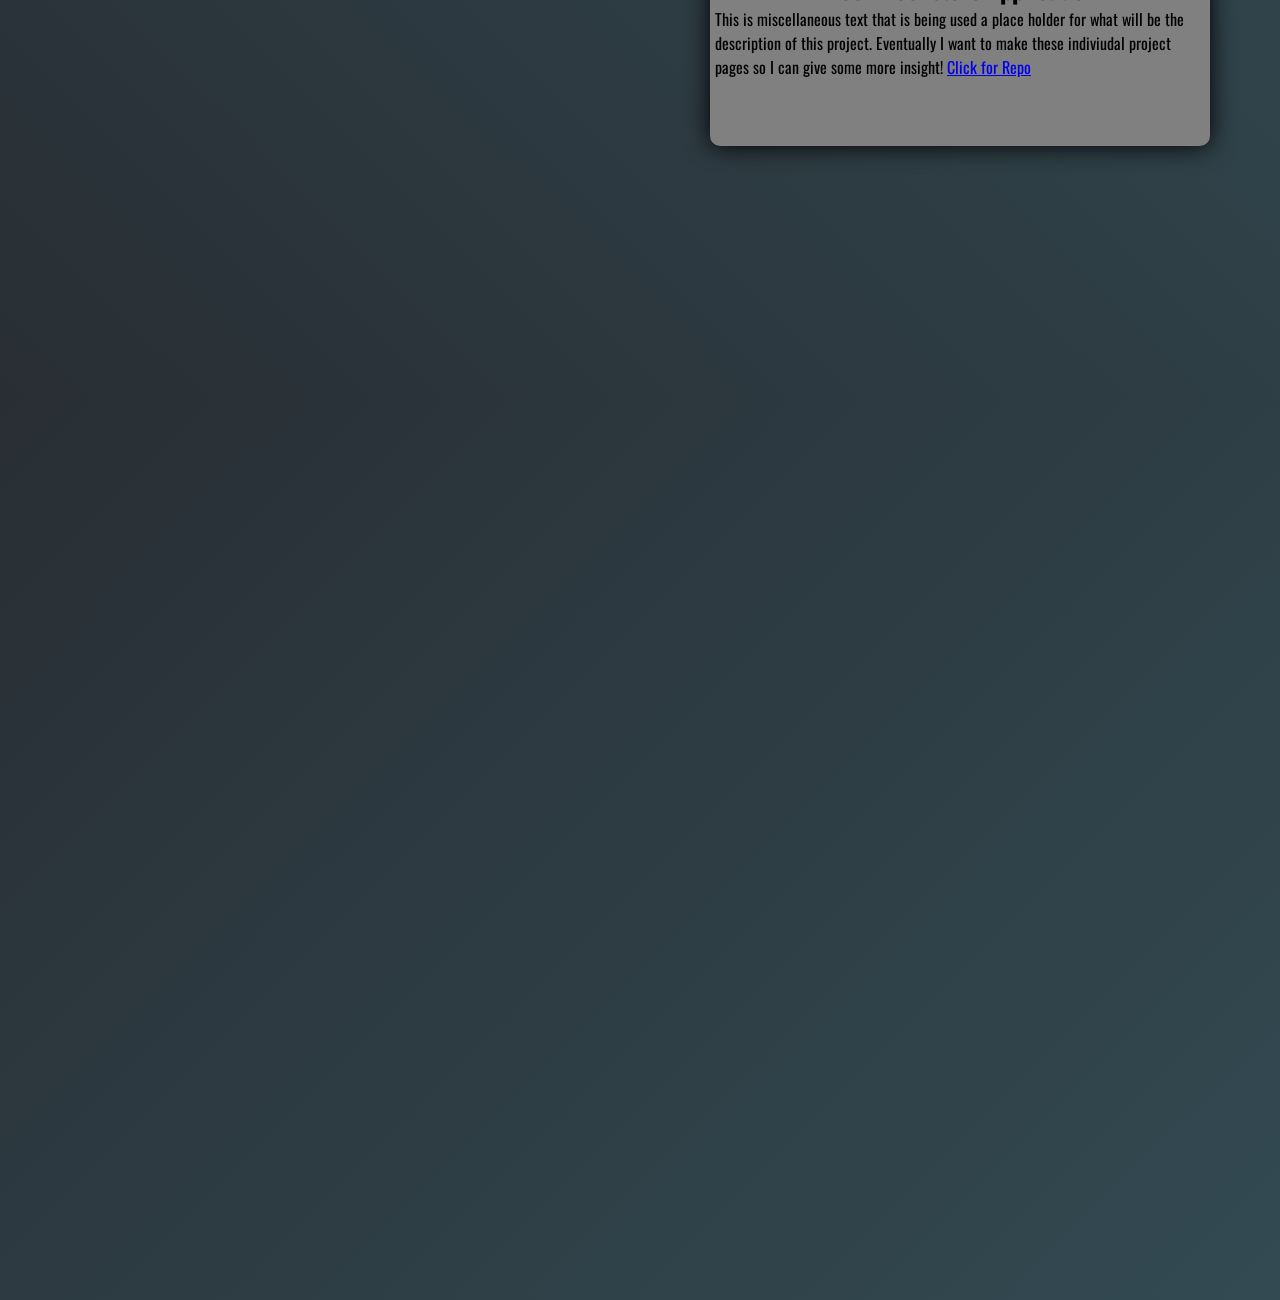
==== commit a4ac36b9: "Adds initial experience card layout." ====
--- a/index.html
+++ b/index.html
@@ -1,77 +1,80 @@
 <!DOCTYPE html>
 <html lang="en">
+
 <head>
     <meta charset="UTF-8">
     <meta name="viewport" content="width=device-width, initial-scale=1.0">
     <title>J.K.Kataoka Website</title>
-    <link rel = "stylesheet" href = "MainStyle.css"/>
+    <link rel="stylesheet" href="MainStyle.css" />
     <link rel="preconnect" href="https://fonts.googleapis.com">
     <link rel="preconnect" href="https://fonts.gstatic.com" crossorigin>
     <link href="https://fonts.googleapis.com/css2?family=Oswald:wght@400;700&display=swap" rel="stylesheet">
-    <script src="https://code.jquery.com/jquery-3.7.1.min.js" integrity="sha256-/JqT3SQfawRcv/BIHPThkBvs0OEvtFFmqPF/lYI/Cxo=" crossorigin="anonymous"></script>
+    <script src="https://code.jquery.com/jquery-3.7.1.min.js"
+        integrity="sha256-/JqT3SQfawRcv/BIHPThkBvs0OEvtFFmqPF/lYI/Cxo=" crossorigin="anonymous"></script>
     <script defer src="App.js"></script>
 </head>
+
 <body>
     <!-- Navigation Bar/Menu -->
-    <nav class="navbar"> 
+    <nav class="navbar">
         <div class="navbar__container">
             <a href="#hero" id="navbar__logo">KATAOKA.</a>
             <div class="navbar_toggle" id="mobile-menu">
-            <span class="bar"></span>
-            <span class="bar"></span>
-            <span class="bar"></span>
+                <span class="bar"></span>
+                <span class="bar"></span>
+                <span class="bar"></span>
             </div>
             <ul class="navbar__menu">
-            <li class="navbar__btn">
-                <a href="https://www.linkedin.com/in/joaquinkataoka" target = "_blank" class="button">
-                    <img src="Images/LinkedinLogo.png", class = "logo">
-                    Linkedin
-                </a>
-            </li>
-            <li class="navbar__btn">
-                <a href="https://github.com/Keiji453" target = "_blank"  class="button">
-                    <img src="Images/GitHubLogo.png", class = "logo">
-                    GitHub
-                </a>
-            </li>
-            <le class="navbar__btn">
-                <a href="https://www.instagram.com/keiji_kataoka/"  target = "_blank" class="button">
-                    <img src="Images/InstagramLogo.png" class = "logo">
-                    Instagram
-                </a>
-            </le>
+                <li class="navbar__btn">
+                    <a href="https://www.linkedin.com/in/joaquinkataoka" target="_blank" class="button">
+                        <img src="Images/LinkedinLogo.png" , class="logo">
+                        Linkedin
+                    </a>
+                </li>
+                <li class="navbar__btn">
+                    <a href="https://github.com/Keiji453" target="_blank" class="button">
+                        <img src="Images/GitHubLogo.png" , class="logo">
+                        GitHub
+                    </a>
+                </li>
+                <le class="navbar__btn">
+                    <a href="https://www.instagram.com/keiji_kataoka/" target="_blank" class="button">
+                        <img src="Images/InstagramLogo.png" class="logo">
+                        Instagram
+                    </a>
+                </le>
             </ul>
         </div>
     </nav>
-    
+
     <!-- Title Section -->
-    <section class="main" id = "hero">
+    <section class="main" id="hero">
         <div class="main__container">
             <div class="menu_container">
                 <div class="menu_header">
                     <h1>Joaquin Kataoka.</h1>
-                    <h2>Aspiring Computer Engineering Student.</h2>
+                    <h2>Working towards BEng - Computer Engineering at TMU</h2>
                 </div>
                 <!--Add links bar here-->
                 <div class="page__links__container">
                     <ul class="page__links__list">
                         <li class="page__link">
-                            <a href="#about" class = "link">
+                            <a href="#about" class="link">
                                 About.
                             </a>
                         </li>
                         <li class="page__link">
-                            <a href="#experience" class = "link">
+                            <a href="#experience" class="link">
                                 Experience.
                             </a>
                         </li>
                         <li class="page__link">
-                            <a href="#projects" class = "link">
+                            <a href="#projects" class="link">
                                 Projects.
                             </a>
                         </li>
                         <li class="page__link">
-                            <a href="#contact" class = "link">
+                            <a href="#contact" class="link">
                                 Contact.
                             </a>
                         </li>
@@ -86,9 +89,17 @@
         <div class="about__container">
             <div class="about__contents">
                 <div class="about__flex_container">
-                    <div class="about__text_container">
-                        <p>
-                            Lorem ipsum dolor sit amet, consectetur adipiscing elit. Proin hendrerit consectetur est at consectetur. Phasellus ut ex urna. Nullam eu erat ex. Proin maximus dolor odio, et varius sapien faucibus a. Fusce vel elit a lectus tempor convallis eget eget diam. Donec viverra velit erat, bibendum egestas turpis dictum sit amet. Pellentesque sollicitudin, diam ac dapibus iaculis, quam lectus faucibus elit, sit amet congue enim neque quis metus. Proin venenatis leo ac est eleifend viverra. Sed volutpat mollis arcu, ac tincidunt sapien lacinia eu. Phasellus ligula purus, aliquet eget luctus a, eleifend vitae odio. Ut accumsan ipsum turpis, fringilla pulvinar.
+                    <div class="about__text_container" style="overflow-y: scroll; scrollbar-width: thin; scrollbar-color: black transparent;">
+                        <!-- Might want to find some way to remove scrollbar arrows since they are still slightly visible -->
+                        <p style="overflow-wrap: break-word;">
+                            Lorem ipsum dolor sit amet, consectetur adipiscing elit. Proin hendrerit consectetur est at
+                            consectetur. Phasellus ut ex urna. Nullam eu erat ex. Proin maximus dolor odio, et varius
+                            sapien faucibus a. Fusce vel elit a lectus tempor convallis eget eget diam. Donec viverra
+                            velit erat, bibendum egestas turpis dictum sit amet. Pellentesque sollicitudin, diam ac
+                            dapibus iaculis, quam lectus faucibus elit, sit amet congue enim neque quis metus. Proin
+                            venenatis leo ac est eleifend viverra. Sed volutpat mollis arcu, ac tincidunt sapien lacinia
+                            eu. Phasellus ligula purus, aliquet eget luctus a, eleifend vitae odio. Ut accumsan ipsum
+                            turpis, fringilla pulvinar.
                         </p>
                     </div>
                 </div>
@@ -96,7 +107,35 @@
         </div>
     </section>
 
-    <section class="experience" id="experience"></section>
+    <section class="experience" id="experience">
+        <!-- TODO: Convert these styles to css classes -->
+        <div style="display: grid; grid-template-columns: 50vw 50vw; height: 100vh;">
+            <div style="grid-column-start: 2;">
+                <div style="display: flex; flex-direction: column; align-items: center;">
+                    <ul style="list-style: none">
+                        <li>
+                            <div style="border-radius: 10%; background-color: #7DB3C6; height: 25vh; width: 30vw; padding: 12px; margin: 12px;">
+                                <h3 style="text-align: center">This is some header text!</h3>
+                                <p>This is some short brief descriptive text of what I have done for this experience</p>
+                            </div>
+                        </li>
+                        <li>
+                            <div style="border-radius: 10%; background-color: #7DB3C6; height: 25vh; width: 30vw; padding: 12px; margin: 12px">
+                                <h3 style="text-align: center">This is some header text!</h3>
+                                <p>This is some short brief descriptive text of what I have done for this experience</p>
+                            </div>
+                        </li>
+                        <li>
+                            <div style="border-radius: 10%; background-color: #7DB3C6; height: 25vh; width: 30vw; padding: 12px;  margin: 12px">
+                                <h3 style="text-align: center">This is some header text!</h3>
+                                <p>This is some short brief descriptive text of what I have done for this experience</p>
+                            </div>
+                        </li>
+                    </ul>
+                </div>
+            </div>
+        </div>
+    </section>
 
     <!-- Projects Section -->
     <section class="projects" id="projects">
@@ -105,22 +144,32 @@
                 <li>
                     <div class="project__card">
                         <h2>Autonomous Robot Navigation</h2>
-                        <p>This project was the final project for my COE 538 Microprocessor Systems course. It involved programming the HCS12 EEBot to navigate a maze autonomously. The major challenges faced for this project were tracking the guidance line, navigating the S-turn, junction decision making, and handing dead-ends. This project was also an introduction to control systems and used basic principles such as right-hand-on-wall and Bang-Bang control.  <a href="https://github.com/Keiji453/EEBot-Maze-Navigation---COE-538" target="_blank">Click for Repo</a></p>
-                      </div>
+                        <p>This project was the final project for my COE 538 Microprocessor Systems course. It involved
+                            programming the HCS12 EEBot to navigate a maze autonomously. The major challenges faced for
+                            this project were tracking the guidance line, navigating the S-turn, junction decision
+                            making, and handing dead-ends. This project was also an introduction to control systems and
+                            used basic principles such as right-hand-on-wall and Bang-Bang control. <a
+                                href="https://github.com/Keiji453/EEBot-Maze-Navigation---COE-538" target="_blank">Click
+                                for Repo</a></p>
+                    </div>
                 </li>
                 <li>
                     <div class="project__card">
                         <h2>Mock Bookstore Application</h2>
-                        <p>This is miscellaneous text that is being used a place holder for what will be the description of this project. Eventually I want to make these indiviudal project pages so I can give some more insight! <a href="https://github.com/Keiji453/COE528-Group-16-Final-Project" target="_blank">Click for Repo</a></p>
-                      </div>
+                        <p>This is miscellaneous text that is being used a place holder for what will be the description
+                            of this project. Eventually I want to make these indiviudal project pages so I can give some
+                            more insight! <a href="https://github.com/Keiji453/COE528-Group-16-Final-Project"
+                                target="_blank">Click for Repo</a></p>
+                    </div>
                 </li>
             </ul>
         </div>
     </section>
 
-    
+
     <section class="contact" id="contact"></section>
 
     <!-- <div class="noise"></div> -->
 </body>
+
 </html>
